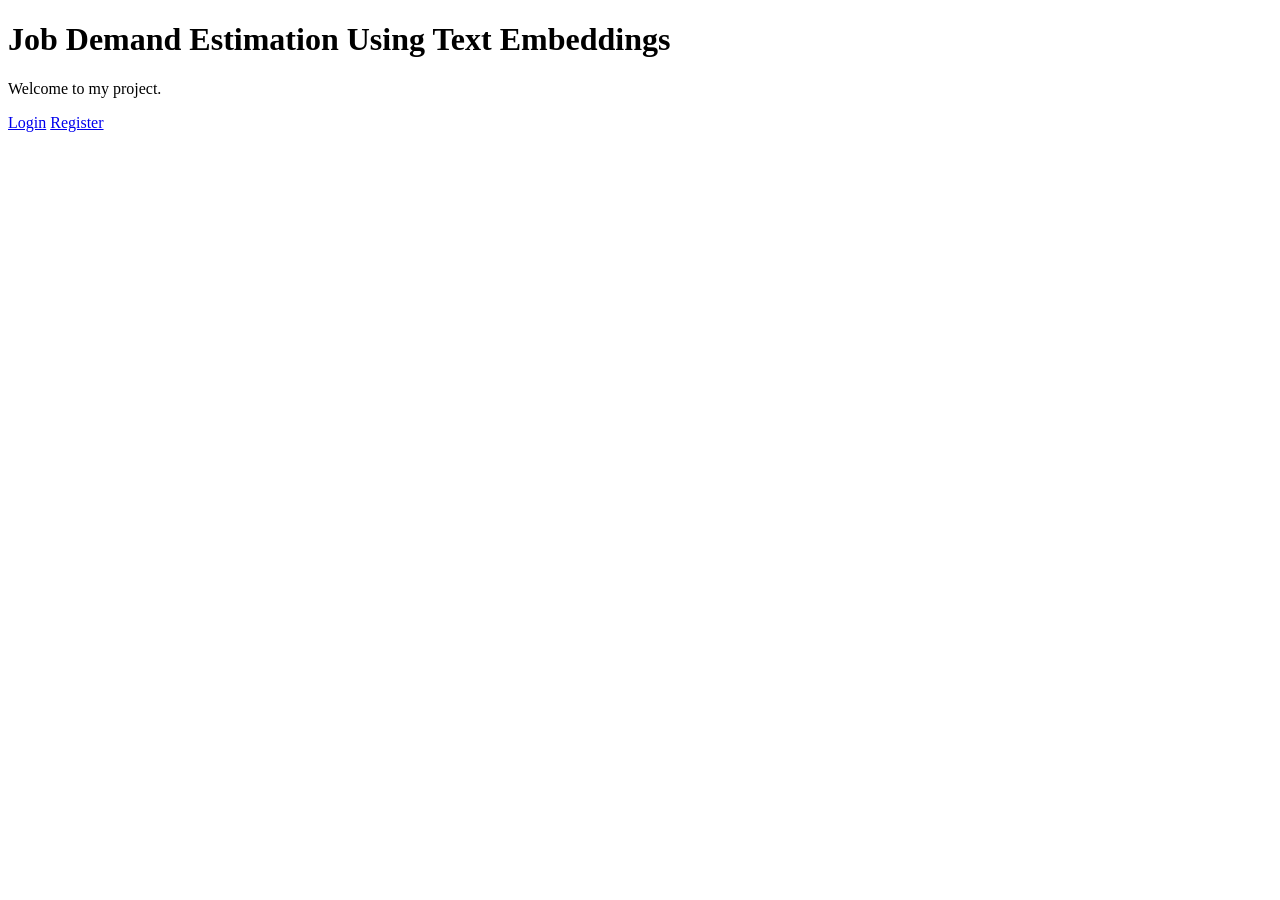
==== index.html @ e159c95c "Create index.html" ====
<!DOCTYPE html>
<html lang="en">
<head>
    <meta charset="UTF-8">
    <meta name="viewport" content="width=device-width, initial-scale=1.0">
    <title>Job Demand Estimation</title>
</head>
<body>
    <h1>Job Demand Estimation Using Text Embeddings</h1>
    <p>Welcome to my project.</p>

    <a href="login.html">Login</a>
    <a href="register.html">Register</a>
</body>
</html>
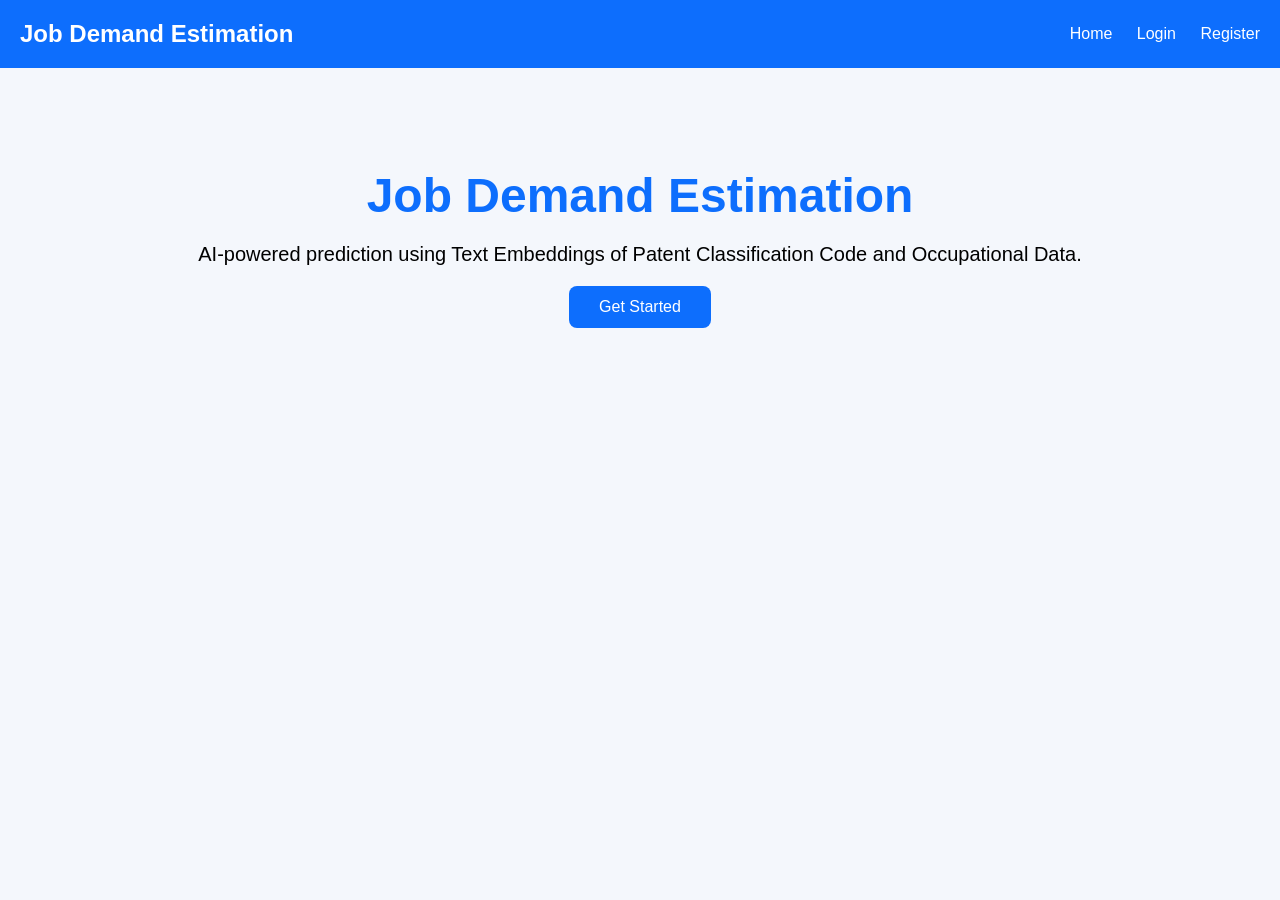
==== commit 9ef83659: "Update index.html" ====
--- a/index.html
+++ b/index.html
@@ -1,15 +1,42 @@
 <!DOCTYPE html>
 <html lang="en">
 <head>
-    <meta charset="UTF-8">
-    <meta name="viewport" content="width=device-width, initial-scale=1.0">
-    <title>Job Demand Estimation</title>
+<meta charset="UTF-8">
+<meta name="viewport" content="width=device-width, initial-scale=1.0">
+<title>Job Demand Estimation</title>
+
+<link rel="stylesheet" href="css/style.css">
+
 </head>
+
 <body>
-    <h1>Job Demand Estimation Using Text Embeddings</h1>
-    <p>Welcome to my project.</p>
 
-    <a href="login.html">Login</a>
-    <a href="register.html">Register</a>
+<header>
+<nav>
+
+<h2>Job Demand Estimation</h2>
+
+<div>
+<a href="index.html">Home</a>
+<a href="login.html">Login</a>
+<a href="register.html">Register</a>
+
+</div>
+
+</nav>
+</header>
+
+<section class="hero">
+
+<h1>Job Demand Estimation</h1>
+
+<p>
+AI-powered prediction using Text Embeddings of Patent Classification Code and Occupational Data.
+</p>
+
+<a href="login.html" class="btn">Get Started</a>
+
+</section>
+
 </body>
 </html>
--- a/css/style.css
+++ b/css/style.css
@@ -0,0 +1,52 @@
+*{
+    margin:0;
+    padding:0;
+    box-sizing:border-box;
+    font-family:Arial,sans-serif;
+}
+
+body{
+    background:#f4f7fc;
+}
+
+header{
+    background:#0d6efd;
+    color:#fff;
+    padding:20px;
+}
+
+nav{
+    display:flex;
+    justify-content:space-between;
+    align-items:center;
+}
+
+nav a{
+    color:#fff;
+    text-decoration:none;
+    margin-left:20px;
+}
+
+.hero{
+    text-align:center;
+    padding:100px 20px;
+}
+
+.hero h1{
+    font-size:48px;
+    color:#0d6efd;
+}
+
+.hero p{
+    font-size:20px;
+    margin:20px 0;
+}
+
+.btn{
+    display:inline-block;
+    background:#0d6efd;
+    color:white;
+    padding:12px 30px;
+    text-decoration:none;
+    border-radius:8px;
+}
